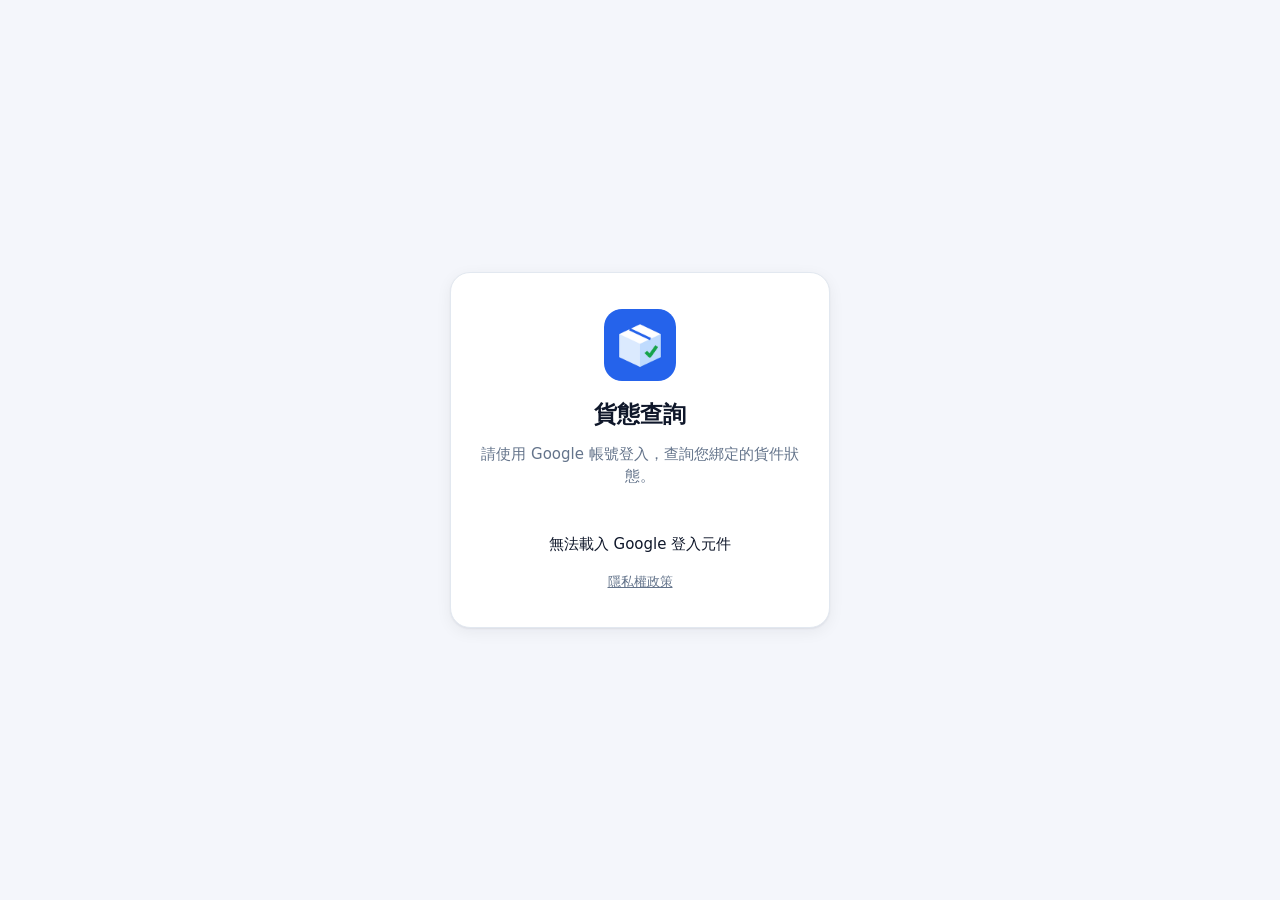
==== frontend/index.html @ a4f357bc "Split upstream batches from customer items; new status flow; add-admin UI - 物流單 (upstream tracking n" ====
<!doctype html>
<html lang="zh-Hant-TW">
<head>
  <meta charset="utf-8">
  <meta name="viewport" content="width=device-width, initial-scale=1, viewport-fit=cover">
  <title>貨態查詢</title>
  <meta name="description" content="查詢與管理貨物狀態">
  <meta name="theme-color" content="#2563eb">
  <link rel="manifest" href="manifest.webmanifest">
  <link rel="icon" href="icons/icon-192.png" type="image/png">
  <link rel="apple-touch-icon" href="icons/apple-touch-icon.png">
  <meta name="apple-mobile-web-app-capable" content="yes">
  <meta name="apple-mobile-web-app-title" content="貨態查詢">
  <link rel="stylesheet" href="styles.css">
</head>
<body>
  <div id="progress" class="progress" hidden></div>

  <!-- 登入 -->
  <section id="view-login" class="view login" hidden>
    <div class="login-card">
      <img src="icons/icon-192.png" alt="" class="login-logo">
      <h1>貨態查詢</h1>
      <p class="muted">請使用 Google 帳號登入，查詢您綁定的貨件狀態。</p>
      <p id="login-msg" class="login-msg" role="alert"></p>
      <div id="login-actions" class="login-actions"></div>
      <p class="login-foot"><a href="privacy.html">隱私權政策</a></p>
    </div>
  </section>

  <!-- 主畫面 -->
  <section id="view-app" class="view" hidden>
    <header class="topbar">
      <div class="brand"><img src="icons/icon-192.png" alt=""><span>貨態查詢</span></div>
      <nav id="tabs" class="tabs" hidden>
        <button data-tab="batches">物流單</button>
        <button data-tab="items">貨件</button>
        <button data-tab="users">使用者</button>
        <button data-tab="mine">我的</button>
      </nav>
      <div class="me">
        <span id="me-email" class="me-email"></span>
        <span id="me-role" class="badge"></span>
        <button class="btn ghost sm" data-action="logout">登出</button>
      </div>
    </header>
    <div id="offline-banner" class="banner" hidden></div>
    <main class="container">
      <div id="tab-mine" class="tab" hidden></div>
      <div id="tab-batches" class="tab" hidden></div>
      <div id="tab-items" class="tab" hidden></div>
      <div id="tab-users" class="tab" hidden></div>
    </main>
  </section>

  <!-- 使用者綁定編號 -->
  <dialog id="dlg-bind" class="dialog">
    <form method="dialog" id="form-bind">
      <h2>綁定貨件</h2>
      <p class="muted">請輸入貨件編號與我們提供的綁定碼。</p>
      <label>貨件編號<input name="id" required autocomplete="off" autocapitalize="characters" placeholder="例如 MD261012-001"></label>
      <label>綁定碼<input name="code" required autocomplete="off" inputmode="numeric"></label>
      <div class="dlg-actions">
        <button type="button" class="btn ghost" data-close>取消</button>
        <button class="btn primary" value="ok">綁定</button>
      </div>
    </form>
  </dialog>

  <!-- 管理者：物流單 -->
  <dialog id="dlg-batch" class="dialog wide">
    <form method="dialog" id="form-batch">
      <h2 id="batch-title">新增物流單</h2>
      <p class="hint">物流單資料只有管理者看得到，客人只會看到貨件編號與商品。</p>
      <div class="grid2">
        <label>物流編號（上游原始編號）<input name="id" required autocomplete="off" autocapitalize="characters"></label>
        <label>上游<input name="carrier" list="carrier-list" autocomplete="off" placeholder="例如 順豐、圓通"></label>
      </div>
      <label>狀態<select name="status" required></select></label>
      <label class="check"><input type="checkbox" name="syncAll">
        <span>強制把所有貨件設為此狀態<small class="muted">　預設只推進進度落後的貨件，已寄出／完成的不會倒退</small></span></label>
      <label>內部備註<textarea name="note" rows="2" placeholder="客人看不到"></textarea></label>
      <div id="batch-extra" hidden>
        <div class="section-head">
          <h3 id="batch-items-title">貨件</h3>
          <button type="button" class="btn sm" data-action="add-item-to-batch">＋ 新增貨件到此物流單</button>
        </div>
        <ul id="batch-items" class="mini-list"></ul>
      </div>
      <div class="dlg-actions">
        <button type="button" class="btn danger ghost" data-action="delete-batch" id="btn-delete-batch">刪除</button>
        <span class="spacer"></span>
        <button type="button" class="btn ghost" data-close>關閉</button>
        <button class="btn primary" value="ok">儲存</button>
      </div>
    </form>
  </dialog>

  <!-- 管理者：貨件 -->
  <dialog id="dlg-item" class="dialog wide">
    <form method="dialog" id="form-item">
      <h2 id="item-title">新增貨件</h2>
      <label>商品名稱<input name="product" required autocomplete="off" placeholder="客人會看到這個名稱"></label>
      <div class="grid3">
        <label>數量<input name="qty" type="number" min="1" value="1" inputmode="numeric"></label>
        <label class="span2">物流單<select name="batch"></select></label>
      </div>
      <div class="grid2">
        <label>貨件編號<input name="id" autocomplete="off" autocapitalize="characters" placeholder="留空自動產生"></label>
        <label>狀態<select name="status" required></select></label>
      </div>
      <label>備註<textarea name="note" rows="2" placeholder="客人看得到，例如國內宅配單號"></textarea></label>
      <label>綁定碼
        <span class="input-row">
          <input name="bindCode" autocomplete="off" placeholder="留空則客人無法自行綁定">
          <button type="button" class="btn sm" data-action="gen-code">產生</button>
        </span>
      </label>
      <label id="item-new-emails">客人 Email<input name="emails" autocomplete="off" placeholder="客人的 Google 帳號（可用逗號分隔多筆，可留空）"></label>
      <div id="item-extra" hidden>
        <h3>綁定的客人</h3>
        <div id="item-emails" class="chips"></div>
        <div class="input-row">
          <input id="bind-email" type="email" placeholder="輸入 Google 帳號 Email（可用逗號分隔多筆）">
          <button type="button" class="btn sm" data-action="add-email">加入</button>
        </div>
        <h3>歷程</h3>
        <ol id="item-history" class="timeline"></ol>
      </div>
      <div class="dlg-actions">
        <button type="button" class="btn danger ghost" data-action="delete-item" id="btn-delete-item">刪除</button>
        <span class="spacer"></span>
        <button type="button" class="btn ghost" data-close>關閉</button>
        <button class="btn" value="next" id="btn-save-next">儲存並新增下一筆</button>
        <button class="btn primary" value="ok">儲存</button>
      </div>
    </form>
  </dialog>

  <!-- 管理者：批次更新貨件 -->
  <dialog id="dlg-bulk" class="dialog">
    <form method="dialog" id="form-bulk">
      <h2>批次更新狀態</h2>
      <p class="muted" id="bulk-count"></p>
      <label>狀態<select name="status" required></select></label>
      <label>備註<textarea name="note" rows="2" placeholder="客人看得到；留空會清除原本的備註"></textarea></label>
      <div class="dlg-actions">
        <button type="button" class="btn ghost" data-close>取消</button>
        <button class="btn primary" value="ok">更新</button>
      </div>
    </form>
  </dialog>

  <datalist id="carrier-list"></datalist>
  <div id="toasts" class="toasts" aria-live="polite"></div>

  <script src="config.js"></script>
  <script src="mock-api.js"></script>
  <script src="app.js"></script>
</body>
</html>
---- frontend/styles.css ----
:root {
  --bg: #f4f6fb;
  --surface: #ffffff;
  --surface-2: #f8fafc;
  --text: #0f172a;
  --muted: #64748b;
  --border: #e2e8f0;
  --primary: #2563eb;
  --primary-ink: #ffffff;
  --danger: #dc2626;
  --ok: #15803d;     --ok-bg: #dcfce7;
  --info: #1d4ed8;   --info-bg: #dbeafe;
  --warn: #b45309;   --warn-bg: #fef3c7;
  --bad: #b91c1c;    --bad-bg: #fee2e2;
  --mute: #475569;   --mute-bg: #e2e8f0;
  --accent: #7c3aed; --accent-bg: #ede9fe;
  --shadow: 0 1px 2px rgb(15 23 42 / .06), 0 4px 16px rgb(15 23 42 / .06);
  --radius: 14px;
  color-scheme: light;
}
@media (prefers-color-scheme: dark) {
  :root {
    --bg: #0b1120;
    --surface: #131c2e;
    --surface-2: #1a2438;
    --text: #e2e8f0;
    --muted: #94a3b8;
    --border: #26334d;
    --primary: #3b82f6;
    --ok: #4ade80;   --ok-bg: rgb(34 197 94 / .16);
    --info: #93c5fd; --info-bg: rgb(59 130 246 / .18);
    --warn: #fbbf24; --warn-bg: rgb(245 158 11 / .16);
    --bad: #f87171;  --bad-bg: rgb(239 68 68 / .18);
    --mute: #cbd5e1; --mute-bg: rgb(148 163 184 / .16);
    --accent: #c4b5fd; --accent-bg: rgb(139 92 246 / .2);
    --shadow: 0 1px 2px rgb(0 0 0 / .3), 0 4px 16px rgb(0 0 0 / .25);
    color-scheme: dark;
  }
}

* { box-sizing: border-box; }
[hidden] { display: none !important; }
html { -webkit-text-size-adjust: 100%; }
body {
  margin: 0;
  background: var(--bg);
  color: var(--text);
  font: 15px/1.5 system-ui, -apple-system, "Segoe UI", "Noto Sans TC", "Microsoft JhengHei", sans-serif;
  min-height: 100dvh;
}
h1, h2, h3 { line-height: 1.25; margin: 0 0 .5em; }
h2 { font-size: 1.2rem; }
h3 { font-size: .95rem; margin-top: 1.25rem; color: var(--muted); }
.muted { color: var(--muted); }
.small { font-size: .85em; }
.nowrap { white-space: nowrap; }
.break { word-break: break-all; }
.grow { flex: 1; margin: 0; }

/* 進度條 */
.progress {
  position: fixed; inset: 0 0 auto; height: 3px; z-index: 100; overflow: hidden;
  background: linear-gradient(90deg, transparent, var(--primary), transparent);
  background-size: 40% 100%; background-repeat: no-repeat;
  animation: slide 1s ease-in-out infinite;
}
@keyframes slide { from { background-position: -40% 0; } to { background-position: 140% 0; } }

/* 按鈕與輸入 */
.btn {
  display: inline-flex; align-items: center; justify-content: center; gap: .3em;
  min-height: 40px; padding: 0 16px; border-radius: 10px;
  border: 1px solid var(--border); background: var(--surface); color: var(--text);
  font: inherit; font-weight: 500; cursor: pointer; white-space: nowrap;
  transition: background .15s, border-color .15s, transform .05s;
}
.btn:hover { border-color: var(--muted); }
.btn:active { transform: translateY(1px); }
.btn:disabled { opacity: .55; cursor: progress; }
.btn.primary { background: var(--primary); border-color: var(--primary); color: var(--primary-ink); }
.btn.primary:hover { filter: brightness(1.08); }
.btn.ghost { background: transparent; border-color: transparent; }
.btn.ghost:hover { background: var(--surface-2); }
.btn.danger { color: var(--danger); }
.btn.sm { min-height: 34px; padding: 0 12px; font-size: .9rem; }
.btn.block { width: 100%; }
.icon-btn {
  width: 32px; height: 32px; border: 0; border-radius: 8px; background: transparent;
  color: var(--muted); cursor: pointer; font-size: .9rem;
}
.icon-btn:hover { background: var(--surface-2); color: var(--danger); }

input, select, textarea {
  width: 100%; min-height: 40px; padding: 8px 12px;
  border: 1px solid var(--border); border-radius: 10px;
  background: var(--surface); color: var(--text); font: inherit;
}
textarea { resize: vertical; }
input:focus, select:focus, textarea:focus, .btn:focus-visible {
  outline: 2px solid var(--primary); outline-offset: 1px; border-color: transparent;
}
input[readonly] { background: var(--surface-2); color: var(--muted); }
input[type=checkbox] { width: 18px; height: 18px; min-height: 0; accent-color: var(--primary); cursor: pointer; }
label { display: block; font-size: .9rem; font-weight: 500; margin-bottom: 12px; }
label > input, label > select, label > textarea, label > .input-row { margin-top: 4px; }
.input-row { display: flex; gap: 8px; }
.input-row input { flex: 1; }

/* 標籤 */
.badge {
  display: inline-block; padding: 2px 10px; border-radius: 999px;
  font-size: .8rem; font-weight: 600; white-space: nowrap;
  background: var(--mute-bg); color: var(--mute);
}
.badge.ok { background: var(--ok-bg); color: var(--ok); }
.badge.info { background: var(--info-bg); color: var(--info); }
.badge.warn { background: var(--warn-bg); color: var(--warn); }
.badge.bad { background: var(--bad-bg); color: var(--bad); }
.badge.accent { background: var(--accent-bg); color: var(--accent); }

/* 登入 */
.login { min-height: 100dvh; display: grid; place-items: center; padding: 24px 16px; }
.login-card {
  width: 100%; max-width: 380px; text-align: center;
  background: var(--surface); border: 1px solid var(--border); border-radius: 20px;
  padding: 36px 28px; box-shadow: var(--shadow);
}
.login-logo { width: 72px; height: 72px; border-radius: 18px; margin-bottom: 12px; }
.login-msg { color: var(--danger); min-height: 1.5em; margin: 8px 0; }
.login-actions { display: grid; gap: 10px; justify-items: center; }
.demo-note { font-size: .85rem; color: var(--warn); background: var(--warn-bg); padding: 8px 12px; border-radius: 10px; margin: 0; }

/* 頂欄 */
.topbar {
  position: sticky; top: 0; z-index: 10;
  display: flex; align-items: center; gap: 16px;
  padding: 10px max(16px, env(safe-area-inset-left)); padding-top: max(10px, env(safe-area-inset-top));
  background: color-mix(in srgb, var(--surface) 88%, transparent);
  backdrop-filter: blur(12px); -webkit-backdrop-filter: blur(12px);
  border-bottom: 1px solid var(--border);
}
.brand { display: flex; align-items: center; gap: 8px; font-weight: 700; font-size: 1.05rem; }
.brand img { width: 28px; height: 28px; border-radius: 7px; }
.tabs { display: flex; gap: 4px; background: var(--surface-2); padding: 4px; border-radius: 12px; }
.tabs button {
  border: 0; background: transparent; color: var(--muted); font: inherit; font-weight: 500;
  padding: 6px 14px; border-radius: 9px; cursor: pointer; white-space: nowrap;
}
.tabs button.active { background: var(--surface); color: var(--text); box-shadow: var(--shadow); }
.me { margin-left: auto; display: flex; align-items: center; gap: 8px; min-width: 0; }
.me-email { overflow: hidden; text-overflow: ellipsis; white-space: nowrap; max-width: 220px; font-size: .9rem; }

.banner { background: var(--warn-bg); color: var(--warn); text-align: center; padding: 8px 16px; font-size: .9rem; }
.container { max-width: 1100px; margin: 0 auto; padding: 20px 16px 48px; }

.toolbar { display: flex; flex-wrap: wrap; gap: 8px; align-items: center; margin-bottom: 16px; }
.toolbar .search { flex: 1 1 220px; width: auto; }
.status-filter { width: auto; flex: 0 1 200px; }
.bulkbar {
  display: flex; align-items: center; gap: 8px; flex-wrap: wrap;
  padding: 8px 12px; margin-bottom: 12px; border-radius: 12px;
  background: var(--info-bg); color: var(--info); font-weight: 500;
}
.bulkbar span { margin-right: auto; }

.empty { text-align: center; padding: 56px 16px; background: var(--surface); border: 1px dashed var(--border); border-radius: var(--radius); }
.empty p { margin: 4px 0; }

/* 使用者卡片 */
.cards { display: grid; gap: 12px; grid-template-columns: repeat(auto-fill, minmax(260px, 1fr)); }
.card {
  background: var(--surface); border: 1px solid var(--border); border-radius: var(--radius);
  padding: 16px; box-shadow: var(--shadow); position: relative; overflow: hidden;
}
.ship-card::before { content: ""; position: absolute; inset: 0 auto 0 0; width: 4px; background: var(--mute); }
.ship-card.tone-ok::before { background: var(--ok); }
.ship-card.tone-info::before { background: var(--info); }
.ship-card.tone-warn::before { background: var(--warn); }
.ship-card.tone-bad::before { background: var(--bad); }
.ship-card.tone-accent::before { background: var(--accent); }
.card-head { display: flex; justify-content: space-between; align-items: center; margin: -4px -6px 6px 0; }
.ship-id { font-family: ui-monospace, "Cascadia Mono", Consolas, monospace; font-weight: 600; letter-spacing: .02em; }
.ship-status .badge { font-size: .95rem; padding: 4px 14px; }
.ship-note { margin: 10px 0 0; }
.ship-time { margin: 10px 0 0; font-size: .85rem; }

/* 表格 */
.table { width: 100%; border-collapse: separate; border-spacing: 0; background: var(--surface); border: 1px solid var(--border); border-radius: var(--radius); overflow: hidden; box-shadow: var(--shadow); }
.table th, .table td { padding: 10px 12px; text-align: left; border-bottom: 1px solid var(--border); vertical-align: middle; }
.table th { font-size: .8rem; font-weight: 600; color: var(--muted); background: var(--surface-2); }
.table tbody tr:last-child td { border-bottom: 0; }
.table tbody tr[data-action] { cursor: pointer; }
.table tbody tr[data-action]:hover { background: var(--surface-2); }
.table tr.sel { background: var(--info-bg) !important; }
.table .chk { width: 40px; }
.note-cell { max-width: 320px; overflow: hidden; text-overflow: ellipsis; white-space: nowrap; }
.table select { min-height: 34px; padding: 4px 8px; width: auto; }

/* 對話框 */
.dialog {
  width: min(460px, calc(100vw - 32px)); max-height: calc(100dvh - 32px);
  border: 1px solid var(--border); border-radius: 18px; padding: 24px;
  background: var(--surface); color: var(--text); box-shadow: 0 20px 60px rgb(0 0 0 / .25);
}
.dialog.wide { width: min(620px, calc(100vw - 32px)); }
.dialog::backdrop { background: rgb(15 23 42 / .45); backdrop-filter: blur(2px); }
.dialog[open] { animation: pop .16s ease-out; }
@keyframes pop { from { opacity: 0; transform: translateY(8px) scale(.98); } }
.dlg-actions { display: flex; gap: 8px; justify-content: flex-end; margin-top: 20px; }
.spacer { flex: 1; }
.grid2 { display: grid; grid-template-columns: 1fr 1fr; gap: 0 12px; }
.grid3 { display: grid; grid-template-columns: 1fr 2fr; gap: 0 12px; }

.chips { display: flex; flex-wrap: wrap; gap: 6px; margin-bottom: 8px; }
.chip { display: inline-flex; align-items: center; gap: 4px; padding: 3px 4px 3px 10px; border-radius: 999px; background: var(--surface-2); border: 1px solid var(--border); font-size: .85rem; max-width: 100%; word-break: break-all; }
.chip button { border: 0; background: transparent; color: var(--muted); cursor: pointer; border-radius: 50%; width: 22px; height: 22px; flex: none; }
.chip button:hover { color: var(--danger); background: var(--bad-bg); }

.timeline { list-style: none; margin: 0; padding: 0 0 0 16px; border-left: 2px solid var(--border); }
.timeline li { position: relative; padding: 0 0 14px 8px; }
.timeline li::before { content: ""; position: absolute; left: -24px; top: 6px; width: 10px; height: 10px; border-radius: 50%; background: var(--mute); border: 2px solid var(--surface); }
.timeline li.tone-ok::before { background: var(--ok); }
.timeline li.tone-info::before { background: var(--info); }
.timeline li.tone-warn::before { background: var(--warn); }
.timeline li.tone-bad::before { background: var(--bad); }
.timeline li.tone-accent::before { background: var(--accent); }
.tl-note { margin: 2px 0; }

/* 提示 */
.toasts { position: fixed; left: 50%; bottom: max(20px, env(safe-area-inset-bottom)); transform: translateX(-50%); display: grid; gap: 8px; z-index: 200; width: max-content; max-width: calc(100vw - 32px); }
.toast { background: var(--text); color: var(--bg); padding: 10px 16px; border-radius: 12px; box-shadow: var(--shadow); font-size: .9rem; animation: pop .16s ease-out; transition: opacity .3s; }
.toast.ok { background: var(--ok); color: #fff; }
.toast.error { background: var(--danger); color: #fff; }
.toast.out { opacity: 0; }

/* 手機 */
@media (max-width: 720px) {
  .topbar { flex-wrap: wrap; gap: 8px 12px; }
  .tabs { order: 3; width: 100%; }
  .tabs button { flex: 1; padding: 6px 4px; }
  .me-email { max-width: 140px; }
  .hide-sm { display: none; }
  .container { padding-top: 16px; }
  .status-filter { flex: 1 1 140px; }
  .grid2 { grid-template-columns: 1fr; }
  .dialog { padding: 20px 16px; }

  /* 表格轉卡片 */
  .table, .table tbody, .table tr, .table td { display: block; width: 100%; }
  .table { background: transparent; border: 0; box-shadow: none; overflow: visible; }
  .table thead { display: none; }
  .table tr {
    position: relative; background: var(--surface); border: 1px solid var(--border);
    border-radius: var(--radius); margin-bottom: 10px; padding: 10px 14px; box-shadow: var(--shadow);
  }
  .table td { border: 0; padding: 3px 0; display: flex; gap: 12px; align-items: center; }
  .table td[data-label]::before { content: attr(data-label); flex: 0 0 64px; font-size: .8rem; color: var(--muted); }
  .table td.chk { position: absolute; top: 10px; right: 12px; width: auto; padding: 0; }
  .table td.ship-id { font-size: 1rem; padding-right: 32px; }
  .note-cell { max-width: none; white-space: normal; }
  .table.users td.break { word-break: break-all; }
}

/* 貨件卡片：商品名稱與進度 */
.product { font-size: 1.05rem; margin: 0; line-height: 1.4; }
.qty { display: inline-block; font-size: .8rem; font-weight: 600; color: var(--muted); background: var(--surface-2); border: 1px solid var(--border); border-radius: 6px; padding: 0 6px; vertical-align: 1px; }
.ship-card .ship-id { font-size: .8rem; margin-bottom: 10px; }
.steps { display: grid; grid-auto-flow: column; grid-auto-columns: 1fr; gap: 3px; margin: 12px 0 4px; }
.steps span { height: 6px; border-radius: 3px; background: var(--mute-bg); }
.steps span.on { background: var(--primary); }
.tone-ok .steps span.on { background: var(--ok); }
.tone-accent .steps span.on { background: var(--accent); }
.steps-label { display: flex; justify-content: space-between; font-size: .8rem; }
.product-cell { min-width: 160px; }

/* 對話框內 */
.hint { font-size: .85rem; color: var(--muted); margin: -4px 0 14px; }
label.check { display: flex; gap: 8px; align-items: flex-start; font-weight: 400; }
label.check input { margin-top: 2px; flex: none; }
.section-head { display: flex; align-items: center; justify-content: space-between; gap: 8px; margin-top: 1.25rem; }
.section-head h3 { margin: 0; }
.mini-list { list-style: none; margin: 8px 0 0; padding: 0; border: 1px solid var(--border); border-radius: 12px; overflow: hidden; }
.mini-list li { display: flex; align-items: center; gap: 10px; padding: 10px 12px; border-bottom: 1px solid var(--border); cursor: pointer; }
.mini-list li:last-child { border-bottom: 0; }
.mini-list li:hover { background: var(--surface-2); }
.mini-list li.plain { cursor: default; }
.grow { flex: 1; min-width: 0; }

.add-admin { margin-bottom: 16px; box-shadow: none; }
.add-admin h3 { margin: 0 0 8px; color: var(--text); }
.add-admin p { margin: 8px 0 0; }
.login-foot { margin: 16px 0 0; font-size: .8rem; }
.login-foot a { color: var(--muted); }

@media (max-width: 720px) {
  .tabs button { font-size: .9rem; }
  .product-cell { min-width: 0; }
}

.table td.ship-id { white-space: nowrap; }
.email-cell { max-width: 200px; overflow: hidden; text-overflow: ellipsis; white-space: nowrap; }
@media (max-width: 720px) {
  .email-cell { max-width: none; }
}
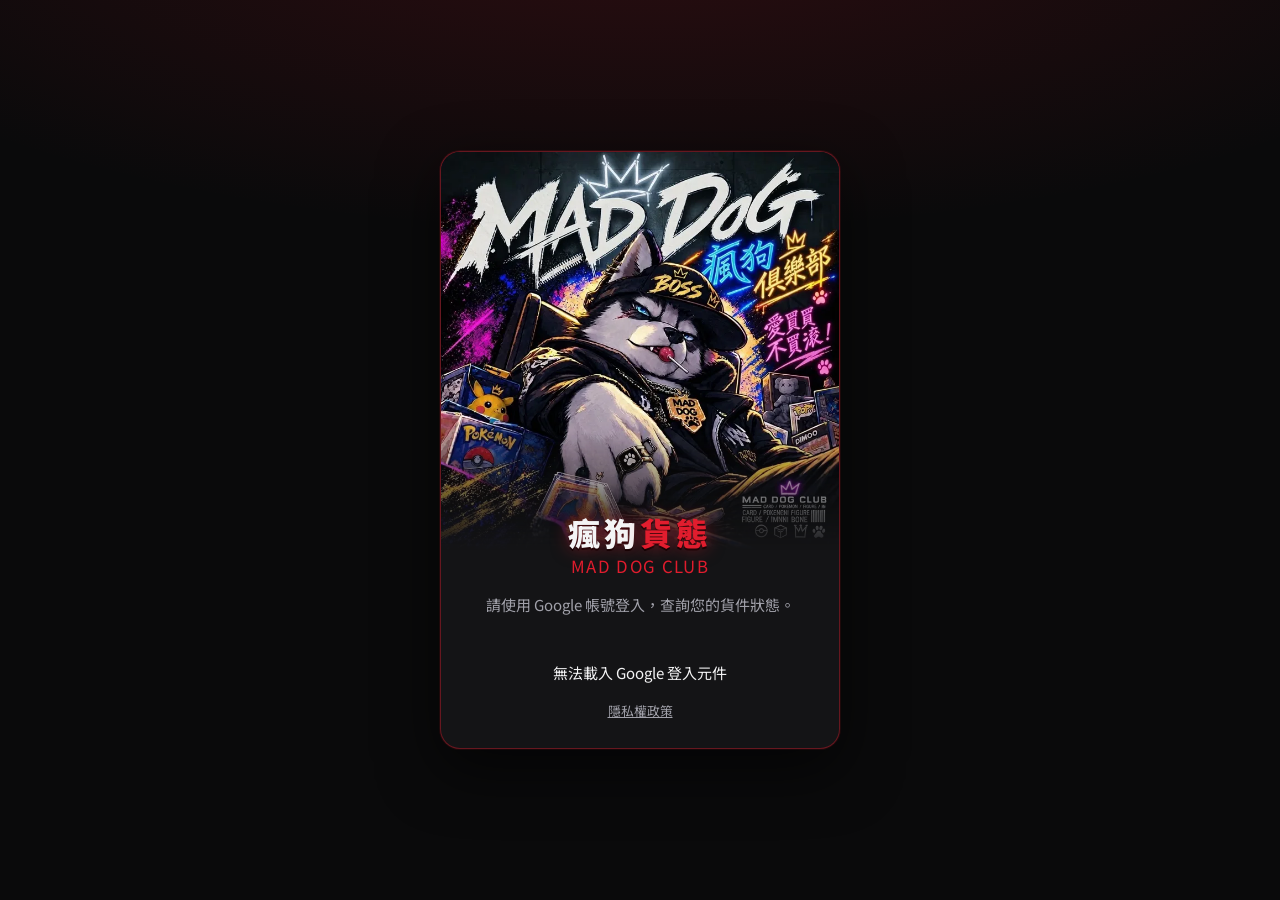
==== commit 041508c2: "Rebrand to 瘋狗貨態; bulk batch status; customer sort by progress - New MAD DOG logo/icons and login her" ====
--- a/frontend/index.html
+++ b/frontend/index.html
@@ -3,14 +3,18 @@
 <head>
   <meta charset="utf-8">
   <meta name="viewport" content="width=device-width, initial-scale=1, viewport-fit=cover">
-  <title>貨態查詢</title>
-  <meta name="description" content="查詢與管理貨物狀態">
-  <meta name="theme-color" content="#2563eb">
+  <title>瘋狗貨態</title>
+  <meta name="description" content="MAD DOG CLUB 瘋狗俱樂部 — 查詢您的貨件狀態">
+  <meta name="theme-color" content="#0a0a0b">
   <link rel="manifest" href="manifest.webmanifest">
-  <link rel="icon" href="icons/icon-192.png" type="image/png">
+  <link rel="icon" href="icons/favicon-64.png" type="image/png">
   <link rel="apple-touch-icon" href="icons/apple-touch-icon.png">
   <meta name="apple-mobile-web-app-capable" content="yes">
-  <meta name="apple-mobile-web-app-title" content="貨態查詢">
+  <meta name="apple-mobile-web-app-status-bar-style" content="black">
+  <meta name="apple-mobile-web-app-title" content="瘋狗貨態">
+  <link rel="preconnect" href="https://fonts.googleapis.com">
+  <link rel="preconnect" href="https://fonts.gstatic.com" crossorigin>
+  <link rel="stylesheet" href="https://fonts.googleapis.com/css2?family=Noto+Sans+TC:wght@400;600;800;900&family=Permanent+Marker&display=swap">
   <link rel="stylesheet" href="styles.css">
 </head>
 <body>
@@ -19,9 +23,10 @@
   <!-- 登入 -->
   <section id="view-login" class="view login" hidden>
     <div class="login-card">
-      <img src="icons/icon-192.png" alt="" class="login-logo">
-      <h1>貨態查詢</h1>
-      <p class="muted">請使用 Google 帳號登入，查詢您綁定的貨件狀態。</p>
+      <img src="icons/hero.webp" alt="MAD DOG 瘋狗俱樂部" class="login-hero" width="720" height="720">
+      <h1>瘋狗<em>貨態</em></h1>
+      <p class="login-tag">MAD DOG CLUB</p>
+      <p class="muted">請使用 Google 帳號登入，查詢您的貨件狀態。</p>
       <p id="login-msg" class="login-msg" role="alert"></p>
       <div id="login-actions" class="login-actions"></div>
       <p class="login-foot"><a href="privacy.html">隱私權政策</a></p>
@@ -31,7 +36,7 @@
   <!-- 主畫面 -->
   <section id="view-app" class="view" hidden>
     <header class="topbar">
-      <div class="brand"><img src="icons/icon-192.png" alt=""><span>貨態查詢</span></div>
+      <div class="brand"><img src="icons/logo-96.webp" alt="" width="36" height="36"><span class="brand-text">瘋狗<em>貨態</em></span></div>
       <nav id="tabs" class="tabs" hidden>
         <button data-tab="batches">物流單</button>
         <button data-tab="items">貨件</button>
@@ -52,20 +57,6 @@
       <div id="tab-users" class="tab" hidden></div>
     </main>
   </section>
-
-  <!-- 使用者綁定編號 -->
-  <dialog id="dlg-bind" class="dialog">
-    <form method="dialog" id="form-bind">
-      <h2>綁定貨件</h2>
-      <p class="muted">請輸入貨件編號與我們提供的綁定碼。</p>
-      <label>貨件編號<input name="id" required autocomplete="off" autocapitalize="characters" placeholder="例如 MD261012-001"></label>
-      <label>綁定碼<input name="code" required autocomplete="off" inputmode="numeric"></label>
-      <div class="dlg-actions">
-        <button type="button" class="btn ghost" data-close>取消</button>
-        <button class="btn primary" value="ok">綁定</button>
-      </div>
-    </form>
-  </dialog>
 
   <!-- 管理者：物流單 -->
   <dialog id="dlg-batch" class="dialog wide">
@@ -105,25 +96,27 @@
         <label>數量<input name="qty" type="number" min="1" value="1" inputmode="numeric"></label>
         <label class="span2">物流單<select name="batch"></select></label>
       </div>
+      <div class="field">
+        <span class="field-label">綁定客人</span>
+        <div id="item-emails" class="chips"></div>
+        <div class="picker">
+          <input type="search" id="cust-q" placeholder="搜尋暱稱、名稱或 Email，點選即可綁定" autocomplete="off"
+                 role="combobox" aria-expanded="false" aria-controls="cust-list">
+          <ul id="cust-list" class="picker-list" role="listbox" hidden></ul>
+        </div>
+        <button type="button" class="link-btn" data-action="toggle-new-cust">＋ 新客戶（尚未登入過的客人）</button>
+        <div id="new-cust" class="input-row wrap" hidden>
+          <input id="new-cust-name" placeholder="暱稱（方便你辨識）" autocomplete="off">
+          <input id="new-cust-email" type="email" placeholder="客人的 Gmail" autocomplete="off">
+          <button type="button" class="btn sm primary" data-action="create-cust">新增並綁定</button>
+        </div>
+      </div>
       <div class="grid2">
         <label>貨件編號<input name="id" autocomplete="off" autocapitalize="characters" placeholder="留空自動產生"></label>
         <label>狀態<select name="status" required></select></label>
       </div>
       <label>備註<textarea name="note" rows="2" placeholder="客人看得到，例如國內宅配單號"></textarea></label>
-      <label>綁定碼
-        <span class="input-row">
-          <input name="bindCode" autocomplete="off" placeholder="留空則客人無法自行綁定">
-          <button type="button" class="btn sm" data-action="gen-code">產生</button>
-        </span>
-      </label>
-      <label id="item-new-emails">客人 Email<input name="emails" autocomplete="off" placeholder="客人的 Google 帳號（可用逗號分隔多筆，可留空）"></label>
       <div id="item-extra" hidden>
-        <h3>綁定的客人</h3>
-        <div id="item-emails" class="chips"></div>
-        <div class="input-row">
-          <input id="bind-email" type="email" placeholder="輸入 Google 帳號 Email（可用逗號分隔多筆）">
-          <button type="button" class="btn sm" data-action="add-email">加入</button>
-        </div>
         <h3>歷程</h3>
         <ol id="item-history" class="timeline"></ol>
       </div>
@@ -133,6 +126,21 @@
         <button type="button" class="btn ghost" data-close>關閉</button>
         <button class="btn" value="next" id="btn-save-next">儲存並新增下一筆</button>
         <button class="btn primary" value="ok">儲存</button>
+      </div>
+    </form>
+  </dialog>
+
+  <!-- 管理者：批次更新物流單 -->
+  <dialog id="dlg-bulk-batch" class="dialog">
+    <form method="dialog" id="form-bulk-batch">
+      <h2>批次更新物流單</h2>
+      <p class="muted" id="bulk-batch-count"></p>
+      <label>狀態<select name="status" required></select></label>
+      <label class="check"><input type="checkbox" name="syncAll">
+        <span>強制把所有貨件設為此狀態<small class="muted">　預設只推進進度落後的貨件</small></span></label>
+      <div class="dlg-actions">
+        <button type="button" class="btn ghost" data-close>取消</button>
+        <button class="btn primary" value="ok">更新</button>
       </div>
     </form>
   </dialog>
--- a/frontend/styles.css
+++ b/frontend/styles.css
@@ -1,41 +1,27 @@
+/* 瘋狗貨態：黑底、紅白跳色（固定深色，不跟隨系統淺色模式） */
 :root {
-  --bg: #f4f6fb;
-  --surface: #ffffff;
-  --surface-2: #f8fafc;
-  --text: #0f172a;
-  --muted: #64748b;
-  --border: #e2e8f0;
-  --primary: #2563eb;
+  --bg: #0a0a0b;
+  --surface: #141416;
+  --surface-2: #1e1e22;
+  --text: #f4f4f5;
+  --muted: #a1a1aa;
+  --border: #2c2c32;
+  --primary: #e11d2e;
+  --primary-hi: #ff3346;
   --primary-ink: #ffffff;
-  --danger: #dc2626;
-  --ok: #15803d;     --ok-bg: #dcfce7;
-  --info: #1d4ed8;   --info-bg: #dbeafe;
-  --warn: #b45309;   --warn-bg: #fef3c7;
-  --bad: #b91c1c;    --bad-bg: #fee2e2;
-  --mute: #475569;   --mute-bg: #e2e8f0;
-  --accent: #7c3aed; --accent-bg: #ede9fe;
-  --shadow: 0 1px 2px rgb(15 23 42 / .06), 0 4px 16px rgb(15 23 42 / .06);
+  --danger: #ff4d5a;
+  --ok: #4ade80;     --ok-bg: rgb(34 197 94 / .15);
+  --info: #f4f4f5;   --info-bg: rgb(255 255 255 / .1);
+  --warn: #fbbf24;   --warn-bg: rgb(245 158 11 / .15);
+  --bad: #ff4d5a;    --bad-bg: rgb(225 29 46 / .18);
+  --mute: #a1a1aa;   --mute-bg: rgb(255 255 255 / .07);
+  --accent: #ff4d5a; --accent-bg: rgb(225 29 46 / .2);
+  --red-tint: rgb(225 29 46 / .14);
+  --shadow: 0 1px 2px rgb(0 0 0 / .5), 0 8px 24px rgb(0 0 0 / .35);
   --radius: 14px;
-  color-scheme: light;
-}
-@media (prefers-color-scheme: dark) {
-  :root {
-    --bg: #0b1120;
-    --surface: #131c2e;
-    --surface-2: #1a2438;
-    --text: #e2e8f0;
-    --muted: #94a3b8;
-    --border: #26334d;
-    --primary: #3b82f6;
-    --ok: #4ade80;   --ok-bg: rgb(34 197 94 / .16);
-    --info: #93c5fd; --info-bg: rgb(59 130 246 / .18);
-    --warn: #fbbf24; --warn-bg: rgb(245 158 11 / .16);
-    --bad: #f87171;  --bad-bg: rgb(239 68 68 / .18);
-    --mute: #cbd5e1; --mute-bg: rgb(148 163 184 / .16);
-    --accent: #c4b5fd; --accent-bg: rgb(139 92 246 / .2);
-    --shadow: 0 1px 2px rgb(0 0 0 / .3), 0 4px 16px rgb(0 0 0 / .25);
-    color-scheme: dark;
-  }
+  --font-brand: "Noto Sans TC", system-ui, sans-serif;
+  --font-tag: "Permanent Marker", "Noto Sans TC", cursive;
+  color-scheme: dark;
 }
 
 * { box-sizing: border-box; }
@@ -45,7 +31,9 @@
   margin: 0;
   background: var(--bg);
   color: var(--text);
-  font: 15px/1.5 system-ui, -apple-system, "Segoe UI", "Noto Sans TC", "Microsoft JhengHei", sans-serif;
+  font: 15px/1.5 "Noto Sans TC", system-ui, -apple-system, "Segoe UI", "Microsoft JhengHei", sans-serif;
+  background-image: radial-gradient(120% 60% at 50% -10%, rgb(225 29 46 / .16), transparent 60%);
+  background-attachment: fixed;
   min-height: 100dvh;
 }
 h1, h2, h3 { line-height: 1.25; margin: 0 0 .5em; }
@@ -254,7 +242,7 @@
     border-radius: var(--radius); margin-bottom: 10px; padding: 10px 14px; box-shadow: var(--shadow);
   }
   .table td { border: 0; padding: 3px 0; display: flex; gap: 12px; align-items: center; }
-  .table td[data-label]::before { content: attr(data-label); flex: 0 0 64px; font-size: .8rem; color: var(--muted); }
+  .table td[data-label]::before { content: attr(data-label); flex: 0 0 84px; font-size: .8rem; color: var(--muted); }
   .table td.chk { position: absolute; top: 10px; right: 12px; width: auto; padding: 0; }
   .table td.ship-id { font-size: 1rem; padding-right: 32px; }
   .note-cell { max-width: none; white-space: normal; }
@@ -262,7 +250,7 @@
 }
 
 /* 貨件卡片：商品名稱與進度 */
-.product { font-size: 1.05rem; margin: 0; line-height: 1.4; }
+.product { font-size: 1.05rem; margin: 0; line-height: 1.4; color: var(--text); font-weight: 800; }
 .qty { display: inline-block; font-size: .8rem; font-weight: 600; color: var(--muted); background: var(--surface-2); border: 1px solid var(--border); border-radius: 6px; padding: 0 6px; vertical-align: 1px; }
 .ship-card .ship-id { font-size: .8rem; margin-bottom: 10px; }
 .steps { display: grid; grid-auto-flow: column; grid-auto-columns: 1fr; gap: 3px; margin: 12px 0 4px; }
@@ -302,3 +290,104 @@
 @media (max-width: 720px) {
   .email-cell { max-width: none; }
 }
+
+.pending { font-size: .72rem; font-weight: 600; color: var(--warn); background: var(--warn-bg); border-radius: 999px; padding: 0 7px; margin-left: 6px; cursor: help; white-space: nowrap; }
+.pending-dot { color: var(--warn); font-size: .7rem; cursor: help; }
+
+/* 客人下拉選單 */
+.field { margin-bottom: 12px; }
+.field-label { display: block; font-size: .9rem; font-weight: 500; margin-bottom: 6px; }
+.picker { position: relative; }
+.picker-list {
+  position: absolute; z-index: 5; left: 0; right: 0; top: calc(100% + 4px);
+  max-height: 260px; overflow-y: auto; margin: 0; padding: 4px; list-style: none;
+  background: var(--surface); border: 1px solid var(--border); border-radius: 12px;
+  box-shadow: 0 12px 32px rgb(0 0 0 / .18);
+}
+.picker-list li { display: flex; flex-direction: column; gap: 1px; padding: 8px 10px; border-radius: 8px; cursor: pointer; }
+.picker-list li.active, .picker-list li[data-pick]:hover { background: var(--info-bg); }
+.picker-list li.plain { cursor: default; font-size: .9rem; }
+.pick-name { font-weight: 600; }
+.pick-email { font-size: .85rem; color: var(--muted); word-break: break-all; }
+.chip b { font-weight: 600; margin-right: 6px; }
+.chip-email { color: var(--muted); }
+.link-btn { border: 0; background: none; color: var(--primary); font: inherit; font-size: .88rem; padding: 6px 0; cursor: pointer; }
+.link-btn:hover { text-decoration: underline; }
+.input-row.wrap { flex-wrap: wrap; }
+.input-row.wrap input { flex: 1 1 160px; }
+.input-row.wrap select { width: auto; }
+.inline-input { min-height: 34px; padding: 4px 8px; border: 1px dashed var(--border); background: transparent; }
+.inline-input:hover { border-style: solid; }
+.inline-input:focus { background: var(--surface); }
+.row-actions { text-align: right; width: 1%; }
+@media (max-width: 720px) {
+  .table td.row-actions { justify-content: flex-end; padding-top: 6px; }
+}
+
+
+/* ================================================================== */
+/* 品牌樣式：瘋狗貨態                                                   */
+/* ================================================================== */
+
+::selection { background: var(--primary); color: #fff; }
+
+/* 按鈕：次要按鈕為白色線框，主要按鈕為紅色 */
+.btn { background: transparent; border-color: rgb(255 255 255 / .2); color: var(--text); font-weight: 600; }
+.btn:hover { border-color: #fff; background: rgb(255 255 255 / .04); }
+.btn.primary { background: var(--primary); border-color: var(--primary); color: #fff; box-shadow: 0 4px 14px rgb(225 29 46 / .35); }
+.btn.primary:hover { background: var(--primary-hi); border-color: var(--primary-hi); filter: none; box-shadow: 0 4px 18px rgb(225 29 46 / .55); }
+.btn.ghost { border-color: transparent; }
+.btn.danger { color: var(--danger); }
+input:focus, select:focus, textarea:focus, .btn:focus-visible { outline-color: var(--primary); }
+input, select, textarea { background: var(--surface-2); }
+input::placeholder, textarea::placeholder { color: #6b6b74; }
+
+/* 頂欄 */
+.topbar { background: rgb(10 10 11 / .82); border-bottom: 1px solid rgb(225 29 46 / .35); }
+.brand { gap: 10px; }
+.brand img { width: 36px; height: 36px; border-radius: 10px; border: 1px solid rgb(255 255 255 / .15); object-fit: cover; }
+.brand-text { font-family: var(--font-brand); font-weight: 900; font-size: 1.15rem; letter-spacing: .06em; }
+.brand-text em, .login h1 em { font-style: normal; color: var(--primary); }
+.tabs { background: var(--surface); border: 1px solid var(--border); }
+.tabs button { color: var(--muted); font-weight: 600; }
+.tabs button:hover { color: var(--text); }
+.tabs button.active { background: var(--primary); color: #fff; box-shadow: 0 2px 10px rgb(225 29 46 / .4); }
+.badge.info { box-shadow: inset 0 0 0 1px rgb(255 255 255 / .12); }
+
+/* 登入頁 */
+.login-card { max-width: 400px; padding: 0 0 28px; overflow: hidden; border-color: rgb(225 29 46 / .4); box-shadow: 0 20px 60px rgb(0 0 0 / .6), 0 0 0 1px rgb(225 29 46 / .15); }
+.login-hero { display: block; width: 100%; height: auto; aspect-ratio: 1; max-height: 46dvh; object-fit: cover; object-position: 50% 30%; margin-bottom: 18px;
+  -webkit-mask-image: linear-gradient(#000 70%, transparent); mask-image: linear-gradient(#000 70%, transparent); }
+.login-card > :not(.login-hero) { padding-left: 28px; padding-right: 28px; }
+.login h1 { font-family: var(--font-brand); font-weight: 900; font-size: 2rem; letter-spacing: .12em; margin: -56px 0 2px; position: relative;
+  text-shadow: 0 0 18px rgb(225 29 46 / .55), 0 2px 0 #000; }
+.login-tag { font-family: var(--font-tag); color: var(--primary); letter-spacing: .08em; margin: 0 0 10px; font-size: 1.05rem; }
+
+/* 列表與卡片 */
+.table th { background: var(--surface-2); }
+.table tbody tr[data-action]:hover { background: rgb(255 255 255 / .03); }
+.table tr.sel { background: var(--red-tint) !important; }
+.bulkbar { background: var(--red-tint); color: #ff8a93; border: 1px solid rgb(225 29 46 / .35); }
+.card { background: linear-gradient(180deg, #17171a, var(--surface)); }
+.ship-card::before { background: rgb(255 255 255 / .35); }
+.ship-card.tone-info::before { background: #fff; }
+.steps span.on { background: var(--primary); box-shadow: 0 0 6px rgb(225 29 46 / .5); }
+.tone-ok .steps span.on { background: var(--ok); box-shadow: none; }
+.tone-accent .steps span.on { background: var(--primary); }
+.empty { background: var(--surface); border-color: var(--border); }
+.picker-list li.active, .picker-list li[data-pick]:hover { background: var(--red-tint); }
+.chip { background: var(--surface-2); }
+.link-btn { color: #ff6b77; }
+
+/* 對話框 */
+.dialog { border-color: rgb(255 255 255 / .1); box-shadow: 0 24px 80px rgb(0 0 0 / .7), 0 0 0 1px rgb(225 29 46 / .2); }
+.dialog::backdrop { background: rgb(0 0 0 / .7); }
+.dialog h2 { font-weight: 800; }
+
+/* 載入條 */
+.progress { background: linear-gradient(90deg, transparent, var(--primary), #fff, var(--primary), transparent); background-size: 40% 100%; background-repeat: no-repeat; }
+
+/* 提示訊息 */
+.toast { background: #fff; color: #0a0a0b; font-weight: 600; }
+.toast.ok { background: #fff; color: #0a0a0b; border-left: 4px solid var(--ok); }
+.toast.error { background: var(--primary); color: #fff; }
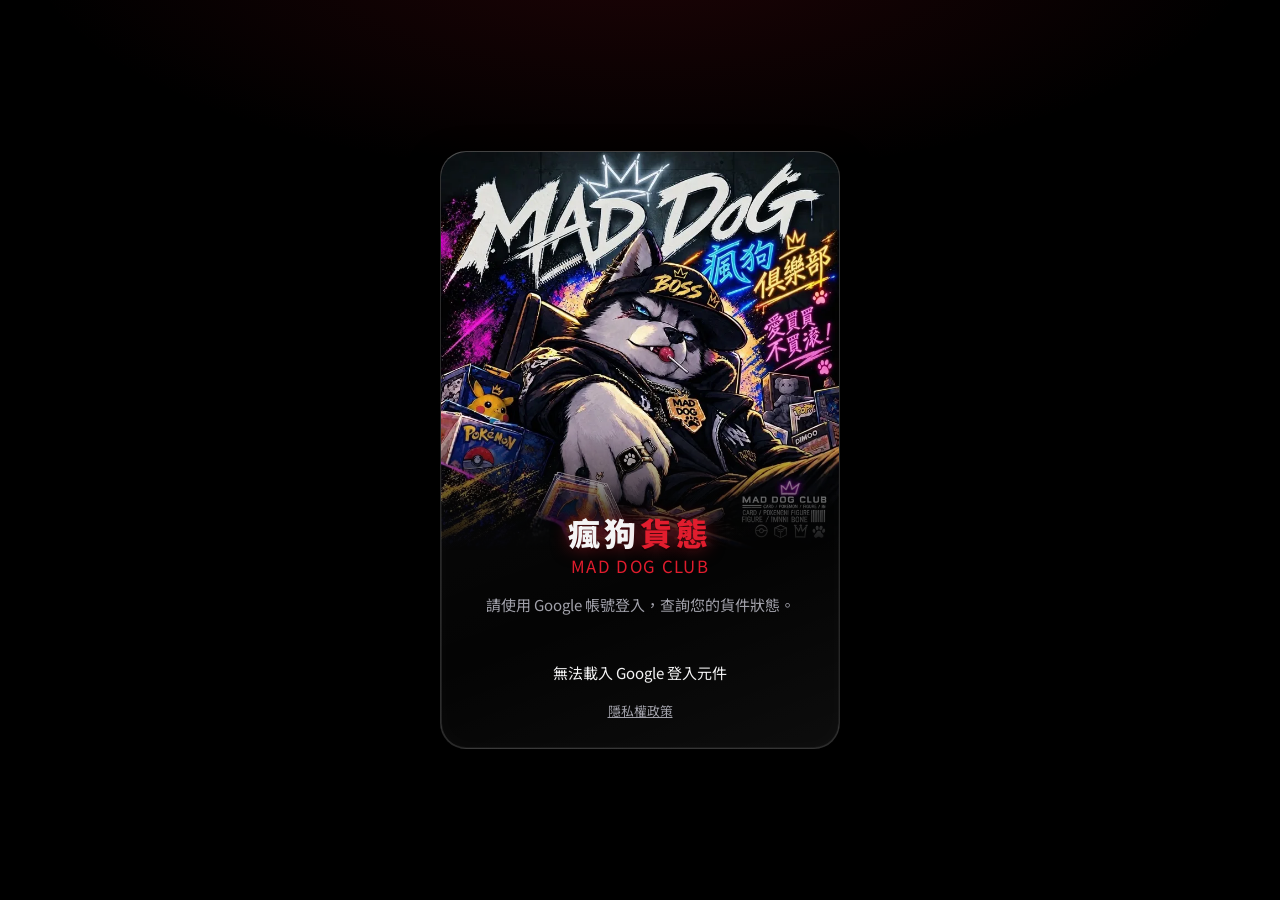
==== commit 5e19902e: "Add product DM catalog for admins and customers - New DM sheet: name, image, price, status (現貨/預購/售罄" ====
--- a/frontend/index.html
+++ b/frontend/index.html
@@ -37,12 +37,7 @@
   <section id="view-app" class="view" hidden>
     <header class="topbar">
       <div class="brand"><img src="icons/logo-96.webp" alt="" width="36" height="36"><span class="brand-text">瘋狗<em>貨態</em></span></div>
-      <nav id="tabs" class="tabs" hidden>
-        <button data-tab="batches">物流單</button>
-        <button data-tab="items">貨件</button>
-        <button data-tab="users">使用者</button>
-        <button data-tab="mine">我的</button>
-      </nav>
+      <nav id="tabs" class="tabs" hidden></nav>
       <div class="me">
         <span id="me-email" class="me-email"></span>
         <span id="me-role" class="badge"></span>
@@ -55,6 +50,7 @@
       <div id="tab-batches" class="tab" hidden></div>
       <div id="tab-items" class="tab" hidden></div>
       <div id="tab-users" class="tab" hidden></div>
+      <div id="tab-dm" class="tab" hidden></div>
     </main>
   </section>
 
@@ -130,6 +126,46 @@
     </form>
   </dialog>
 
+  <!-- 管理者：商品 DM -->
+  <dialog id="dlg-dm" class="dialog wide">
+    <form method="dialog" id="form-dm">
+      <h2 id="dm-title">新增 DM</h2>
+      <div class="dm-editor">
+        <div class="dm-image-field">
+          <div id="dm-preview" class="dm-preview"><span class="muted">尚未選擇圖片</span></div>
+          <div class="dm-image-actions">
+            <label class="btn sm file-btn">選擇圖片<input type="file" id="dm-file" accept="image/*" hidden></label>
+            <button type="button" class="btn sm ghost" data-action="dm-clear-image">移除圖片</button>
+          </div>
+          <input name="imageUrl" type="url" placeholder="或貼上圖片網址（https://…）" autocomplete="off">
+        </div>
+        <div>
+          <label>商品名稱<input name="name" required autocomplete="off"></label>
+          <div class="grid2">
+            <label>售價（NT$）<input name="price" type="number" min="0" step="1" inputmode="numeric" placeholder="留空則不顯示"></label>
+            <label>狀態<select name="dmStatus" required>
+              <option>現貨</option><option>預購</option><option>售罄</option>
+            </select></label>
+          </div>
+          <label>期限<input name="deadline" type="date"></label>
+          <p class="hint">期限當天仍可購買，隔天起自動變灰並排到最後；留空表示沒有期限。</p>
+        </div>
+      </div>
+      <div class="dlg-actions">
+        <button type="button" class="btn danger ghost" data-action="delete-dm" id="btn-delete-dm">刪除</button>
+        <span class="spacer"></span>
+        <button type="button" class="btn ghost" data-close>關閉</button>
+        <button class="btn primary" value="ok" id="btn-save-dm">儲存</button>
+      </div>
+    </form>
+  </dialog>
+
+  <!-- 客人：DM 大圖 -->
+  <dialog id="dlg-dm-view" class="dialog dm-view">
+    <div id="dm-view-body"></div>
+    <div class="dlg-actions"><button type="button" class="btn" data-close>關閉</button></div>
+  </dialog>
+
   <!-- 管理者：批次更新物流單 -->
   <dialog id="dlg-bulk-batch" class="dialog">
     <form method="dialog" id="form-bulk-batch">
--- a/frontend/styles.css
+++ b/frontend/styles.css
@@ -391,3 +391,260 @@
 .toast { background: #fff; color: #0a0a0b; font-weight: 600; }
 .toast.ok { background: #fff; color: #0a0a0b; border-left: 4px solid var(--ok); }
 .toast.error { background: var(--primary); color: #fff; }
+
+/* ================================================================== */
+/* iOS 毛玻璃風格                                                      */
+/* 背景：模糊的海報＋紅紫光暈；面板：半透明＋背景模糊＋細白亮邊          */
+/* ================================================================== */
+
+:root {
+  --glass: rgb(255 255 255 / .07);
+  --glass-strong: rgb(22 22 26 / .62);
+  --glass-border: rgb(255 255 255 / .15);
+  --glass-hi: inset 0 1px 0 rgb(255 255 255 / .14);
+  --glass-blur: blur(22px) saturate(170%);
+  --surface: rgb(255 255 255 / .06);
+  --surface-2: rgb(255 255 255 / .08);
+  --border: rgb(255 255 255 / .12);
+}
+
+/* 背景維持純黑；只在頂端留一點紅色微光，讓玻璃面板有層次 */
+body { background: #000; background-image: none; isolation: isolate; }
+body::after {
+  content: ""; position: fixed; inset: 0; z-index: -1; pointer-events: none;
+  background: radial-gradient(70% 40% at 50% -8%, rgb(225 29 46 / .14), transparent 70%);
+}
+
+/* 共用玻璃面板 */
+.card, .table, .empty, .tabs, .mini-list, .bulkbar, .chip,
+.login-card, .picker-list, .dialog, .topbar {
+  background: var(--glass);
+  border: 1px solid var(--glass-border);
+  box-shadow: var(--glass-hi), 0 10px 30px rgb(0 0 0 / .35);
+  -webkit-backdrop-filter: var(--glass-blur);
+  backdrop-filter: var(--glass-blur);
+}
+.card { background: linear-gradient(160deg, rgb(255 255 255 / .045), rgb(255 255 255 / .01)); }
+.card::after {
+  content: ""; position: absolute; inset: 0; border-radius: inherit; pointer-events: none;
+  background: linear-gradient(120deg, rgb(255 255 255 / .05), transparent 35%);
+}
+.topbar { background: rgb(12 12 14 / .55); border-width: 0 0 1px; border-bottom-color: rgb(255 255 255 / .1); box-shadow: 0 1px 0 rgb(225 29 46 / .25); }
+.tabs { padding: 4px; }
+.tabs button.active { background: linear-gradient(180deg, rgb(255 60 75 / .95), rgb(205 20 38 / .95)); box-shadow: inset 0 1px 0 rgb(255 255 255 / .3), 0 4px 14px rgb(225 29 46 / .45); }
+
+/* 對話框：較不透明，閱讀表單比較清楚 */
+.dialog { background: var(--glass-strong); border-radius: 22px; box-shadow: var(--glass-hi), 0 30px 80px rgb(0 0 0 / .6); }
+.dialog::backdrop { background: rgb(0 0 0 / .45); -webkit-backdrop-filter: blur(8px); backdrop-filter: blur(8px); }
+.picker-list { background: rgb(28 28 32 / .82); }
+
+/* 登入卡片 */
+.login-card { background: rgb(255 255 255 / .05); border-color: rgb(255 255 255 / .14); border-radius: 26px; }
+
+/* 表格 */
+.table { background: rgb(255 255 255 / .04); }
+.table th { background: rgb(255 255 255 / .05); border-bottom-color: rgb(255 255 255 / .1); }
+.table td { border-bottom-color: rgb(255 255 255 / .07); }
+.table tbody tr[data-action]:hover { background: rgb(255 255 255 / .05); }
+
+/* 輸入框與按鈕 */
+input, select, textarea {
+  background: rgb(255 255 255 / .07); border-color: rgb(255 255 255 / .12);
+  -webkit-backdrop-filter: blur(12px); backdrop-filter: blur(12px);
+}
+input[readonly] { background: rgb(255 255 255 / .03); }
+option, optgroup { background: #1b1b1f; color: #f4f4f5; }
+.btn { background: rgb(255 255 255 / .07); border-color: rgb(255 255 255 / .16); box-shadow: var(--glass-hi);
+  -webkit-backdrop-filter: blur(12px); backdrop-filter: blur(12px); }
+.btn:hover { background: rgb(255 255 255 / .12); border-color: rgb(255 255 255 / .35); }
+.btn.ghost { background: transparent; box-shadow: none; -webkit-backdrop-filter: none; backdrop-filter: none; }
+.btn.ghost:hover { background: rgb(255 255 255 / .08); }
+.btn.primary {
+  background: linear-gradient(180deg, rgb(255 60 75 / .95), rgb(205 20 38 / .95));
+  border-color: rgb(255 120 130 / .5);
+  box-shadow: inset 0 1px 0 rgb(255 255 255 / .35), 0 6px 18px rgb(225 29 46 / .4);
+}
+.btn.primary:hover { background: linear-gradient(180deg, rgb(255 80 95), rgb(225 29 46)); }
+
+/* 其他細節 */
+.badge { -webkit-backdrop-filter: blur(8px); backdrop-filter: blur(8px); }
+.bulkbar { background: rgb(225 29 46 / .16); border-color: rgb(255 90 100 / .35); }
+.toast { -webkit-backdrop-filter: var(--glass-blur); backdrop-filter: var(--glass-blur); background: rgb(255 255 255 / .88); }
+.toast.error { background: rgb(225 29 46 / .9); }
+.steps span { background: rgb(255 255 255 / .1); }
+
+@media (max-width: 720px) {
+  .table tr {
+    background: linear-gradient(160deg, rgb(255 255 255 / .045), rgb(255 255 255 / .01));
+    border: 1px solid var(--glass-border); box-shadow: var(--glass-hi), 0 10px 30px rgb(0 0 0 / .35);
+    -webkit-backdrop-filter: var(--glass-blur); backdrop-filter: var(--glass-blur);
+  }
+  .table, .table th { background: transparent; border: 0; box-shadow: none; -webkit-backdrop-filter: none; backdrop-filter: none; }
+}
+
+/* 減少動態效果／效能較差時，關閉模糊改用不透明面板 */
+@media (prefers-reduced-transparency: reduce) {
+  .card, .table, .table tr, .empty, .tabs, .login-card, .dialog, .topbar, .picker-list {
+    -webkit-backdrop-filter: none; backdrop-filter: none; background: #151518;
+  }
+}
+
+/* 進行中／已完成 切換（iOS 分段控制） */
+.seg {
+  display: inline-flex; gap: 2px; padding: 3px; margin-bottom: 12px; border-radius: 12px;
+  background: rgb(255 255 255 / .06); border: 1px solid var(--glass-border); box-shadow: var(--glass-hi);
+  -webkit-backdrop-filter: var(--glass-blur); backdrop-filter: var(--glass-blur);
+}
+.seg button {
+  border: 0; background: transparent; color: var(--muted); font: inherit; font-weight: 700;
+  padding: 7px 16px; border-radius: 9px; cursor: pointer; display: inline-flex; align-items: center; gap: 6px;
+}
+.seg button:hover { color: var(--text); }
+.seg button.on { background: rgb(255 255 255 / .14); color: #fff; box-shadow: inset 0 1px 0 rgb(255 255 255 / .2), 0 2px 8px rgb(0 0 0 / .4); }
+.count {
+  display: inline-block; min-width: 1.6em; padding: 0 6px; border-radius: 999px; text-align: center;
+  font-size: .75rem; font-weight: 700; line-height: 1.6; background: rgb(255 255 255 / .1); color: var(--muted);
+}
+.seg button.on .count { background: var(--primary); color: #fff; }
+
+/* 客人頁：已完成區 */
+.done-section { margin-top: 20px; }
+.done-section > summary {
+  list-style: none; cursor: pointer; display: flex; align-items: center; gap: 8px;
+  padding: 12px 16px; margin-bottom: 12px; border-radius: 14px; font-weight: 700; color: var(--muted);
+  background: rgb(255 255 255 / .04); border: 1px solid var(--glass-border); box-shadow: var(--glass-hi);
+}
+.done-section > summary::-webkit-details-marker { display: none; }
+.done-section > summary::after { content: "›"; margin-left: auto; font-size: 1.3rem; line-height: 1; transition: transform .2s; }
+.done-section[open] > summary::after { transform: rotate(90deg); }
+.done-section > summary:hover { color: var(--text); }
+.done-section .ship-card { opacity: .75; }
+
+.bulkbar .btn.danger { color: #fff; border-color: rgb(255 255 255 / .35); background: rgb(225 29 46 / .35); }
+.bulkbar .btn.danger:hover { background: rgb(225 29 46 / .6); }
+
+/* 數字徽章：用固定高度＋flex 置中，避免中文字型的行高讓數字看起來偏上或偏下 */
+.count {
+  display: inline-flex; align-items: center; justify-content: center;
+  box-sizing: border-box; height: 20px; min-width: 20px; padding: 1px 6px 0; /* 數字沒有下伸部，補 1px 讓筆畫視覺置中 */
+  line-height: 1; font-size: 12px; font-family: system-ui, -apple-system, "Segoe UI", Roboto, sans-serif;
+  font-variant-numeric: tabular-nums; letter-spacing: 0;
+}
+
+/* ================================================================== */
+/* 黑底上的玻璃感：不靠背景模糊，改用「亮邊＋反光＋厚度漸層」表現         */
+/* ================================================================== */
+:root {
+  --glass-fill: linear-gradient(160deg, rgb(255 255 255 / .11) 0%, rgb(255 255 255 / .035) 38%, rgb(255 255 255 / .015) 70%, rgb(255 255 255 / .05) 100%);
+  --glass-edge:
+    inset 0 1px 0 rgb(255 255 255 / .32),      /* 上緣高光 */
+    inset 1px 0 0 rgb(255 255 255 / .10),      /* 左緣 */
+    inset -1px 0 0 rgb(255 255 255 / .05),     /* 右緣 */
+    inset 0 -1px 0 rgb(255 255 255 / .06),     /* 下緣 */
+    inset 0 0 24px rgb(255 255 255 / .025),    /* 玻璃內部微光 */
+    0 12px 32px rgb(0 0 0 / .55);              /* 浮起的陰影 */
+  --glass-border: rgb(255 255 255 / .14);
+}
+
+.card, .empty, .login-card, .done-section > summary, .seg, .tabs {
+  background: var(--glass-fill);
+  border: 1px solid var(--glass-border);
+  border-top-color: rgb(255 255 255 / .24);
+  box-shadow: var(--glass-edge);
+}
+/* 左上角斜向反光 */
+.card::after {
+  background:
+    radial-gradient(90% 60% at 0% 0%, rgb(255 255 255 / .13), transparent 55%),
+    linear-gradient(115deg, transparent 42%, rgb(255 255 255 / .045) 50%, transparent 58%);
+}
+
+/* 表格（桌面）與手機版的卡片列 */
+.table { background: var(--glass-fill); border-top-color: rgb(255 255 255 / .24); box-shadow: var(--glass-edge); }
+@media (max-width: 720px) {
+  .table tr {
+    background: var(--glass-fill);
+    border: 1px solid var(--glass-border); border-top-color: rgb(255 255 255 / .24);
+    box-shadow: var(--glass-edge);
+  }
+  .table tr::after {
+    content: ""; position: absolute; inset: 0; border-radius: inherit; pointer-events: none;
+    background: radial-gradient(90% 60% at 0% 0%, rgb(255 255 255 / .11), transparent 55%);
+  }
+  .table, .table th { background: transparent; box-shadow: none; }
+}
+
+/* 頂欄、對話框、輸入框也加上上緣高光 */
+.topbar { box-shadow: inset 0 -1px 0 rgb(255 255 255 / .08), 0 1px 0 rgb(225 29 46 / .25); }
+.dialog { background: linear-gradient(160deg, rgb(40 40 46 / .78), rgb(18 18 22 / .82)); border-top-color: rgb(255 255 255 / .26);
+  box-shadow: inset 0 1px 0 rgb(255 255 255 / .22), 0 30px 80px rgb(0 0 0 / .7); }
+input, select, textarea { box-shadow: inset 0 1px 0 rgb(255 255 255 / .06), inset 0 1px 6px rgb(0 0 0 / .35); }
+.btn { box-shadow: inset 0 1px 0 rgb(255 255 255 / .18), 0 2px 8px rgb(0 0 0 / .35); }
+.seg button.on { background: linear-gradient(180deg, rgb(255 255 255 / .2), rgb(255 255 255 / .1)); }
+
+/* ================================================================== */
+/* 商品 DM                                                             */
+/* ================================================================== */
+.dm-grid { display: grid; gap: 14px; grid-template-columns: repeat(auto-fill, minmax(220px, 1fr)); }
+.dm-card { padding: 0; cursor: pointer; display: flex; flex-direction: column; transition: transform .15s, border-color .15s; }
+.dm-card:hover { transform: translateY(-2px); border-color: rgb(255 255 255 / .3); }
+.dm-card:focus-visible { outline: 2px solid var(--primary); outline-offset: 2px; }
+.dm-img { position: relative; aspect-ratio: 1; background: #0d0d10; overflow: hidden; border-bottom: 1px solid rgb(255 255 255 / .08); }
+.dm-img img { width: 100%; height: 100%; object-fit: cover; display: block; }
+.dm-noimg { position: absolute; inset: 0; display: grid; place-items: center; font-family: var(--font-tag); font-size: 1.6rem; color: rgb(255 255 255 / .15); }
+.dm-status { position: absolute; top: 10px; left: 10px; z-index: 1; font-size: .78rem; padding: 3px 10px;
+  background-color: rgb(0 0 0 / .55); -webkit-backdrop-filter: blur(10px); backdrop-filter: blur(10px); }
+.dm-status.ok { color: #6ee7a0; } .dm-status.accent { color: #ff6b77; } .dm-status.muted { color: #d4d4d8; }
+.dm-body { padding: 12px 14px 14px; display: flex; flex-direction: column; gap: 8px; flex: 1; }
+.dm-name { margin: 0; font-size: 1rem; font-weight: 800; color: var(--text); line-height: 1.35;
+  display: -webkit-box; -webkit-line-clamp: 2; -webkit-box-orient: vertical; overflow: hidden; }
+.dm-meta { display: flex; align-items: center; justify-content: space-between; gap: 8px; flex-wrap: wrap; margin-top: auto; }
+.dm-price { font-size: 1.15rem; font-weight: 900; color: #fff; letter-spacing: .02em; }
+.dm-deadline { font-size: .78rem; color: var(--muted); }
+.dm-deadline.soon { color: #ff8a93; font-weight: 700; }
+
+/* 售罄：價格加刪除線 */
+.dm-card.soldout .dm-price { text-decoration: line-through; color: var(--muted); }
+
+/* 逾期：整張反灰、排到最後 */
+.dm-card.expired { cursor: pointer; }
+.dm-card.expired .dm-img img, .dm-view-img.expired { filter: grayscale(1) brightness(.55); }
+.dm-card.expired .dm-body { filter: grayscale(1); opacity: .5; }
+.dm-card.expired .dm-status { filter: grayscale(1); }
+.dm-ribbon {
+  position: absolute; inset: auto 0 0 0; padding: 6px 0; text-align: center; font-weight: 900; letter-spacing: .3em;
+  color: #fff; background: rgb(0 0 0 / .6); -webkit-backdrop-filter: blur(6px); backdrop-filter: blur(6px);
+}
+
+/* 編輯視窗 */
+.dm-editor { display: grid; grid-template-columns: 220px 1fr; gap: 18px; }
+.dm-image-field { display: flex; flex-direction: column; gap: 8px; }
+.dm-preview { aspect-ratio: 1; border-radius: 14px; overflow: hidden; display: grid; place-items: center;
+  background: rgb(255 255 255 / .04); border: 1px dashed rgb(255 255 255 / .2); }
+.dm-preview img { width: 100%; height: 100%; object-fit: cover; }
+.dm-image-actions { display: flex; gap: 6px; flex-wrap: wrap; }
+.file-btn { margin: 0; font-size: .9rem; }
+
+/* 客人大圖 */
+.dm-view { width: min(520px, calc(100vw - 32px)); }
+.dm-view-img { width: 100%; border-radius: 14px; display: block; margin-bottom: 14px; }
+.dm-view h2 { margin-bottom: 10px; }
+.dm-view .dm-meta { justify-content: flex-start; gap: 12px; margin-bottom: 6px; }
+
+@media (max-width: 720px) {
+  .dm-grid { grid-template-columns: repeat(2, minmax(0, 1fr)); gap: 10px; }
+  .dm-body { padding: 10px 11px 12px; gap: 6px; }
+  .dm-name { font-size: .92rem; }
+  .dm-price { font-size: 1rem; }
+  .dm-editor { grid-template-columns: 1fr; }
+  .dm-preview { max-width: 240px; width: 100%; margin: 0 auto; }
+  .tabs button { padding: 6px 2px; font-size: .85rem; }
+}
+/* 狀態標籤疊在圖片上：深色底＋白字＋彩色圓點，任何顏色的圖片上都清楚 */
+.dm-status, .dm-status.ok, .dm-status.accent, .dm-status.muted {
+  color: #fff; background-color: rgb(0 0 0 / .68); box-shadow: inset 0 0 0 1px rgb(255 255 255 / .18);
+  display: inline-flex; align-items: center; gap: 6px;
+}
+.dm-status::before { content: ""; width: 7px; height: 7px; border-radius: 50%; background: #a1a1aa; }
+.dm-status.ok::before { background: #4ade80; box-shadow: 0 0 6px #4ade80; }
+.dm-status.accent::before { background: #ff3346; box-shadow: 0 0 6px #ff3346; }
